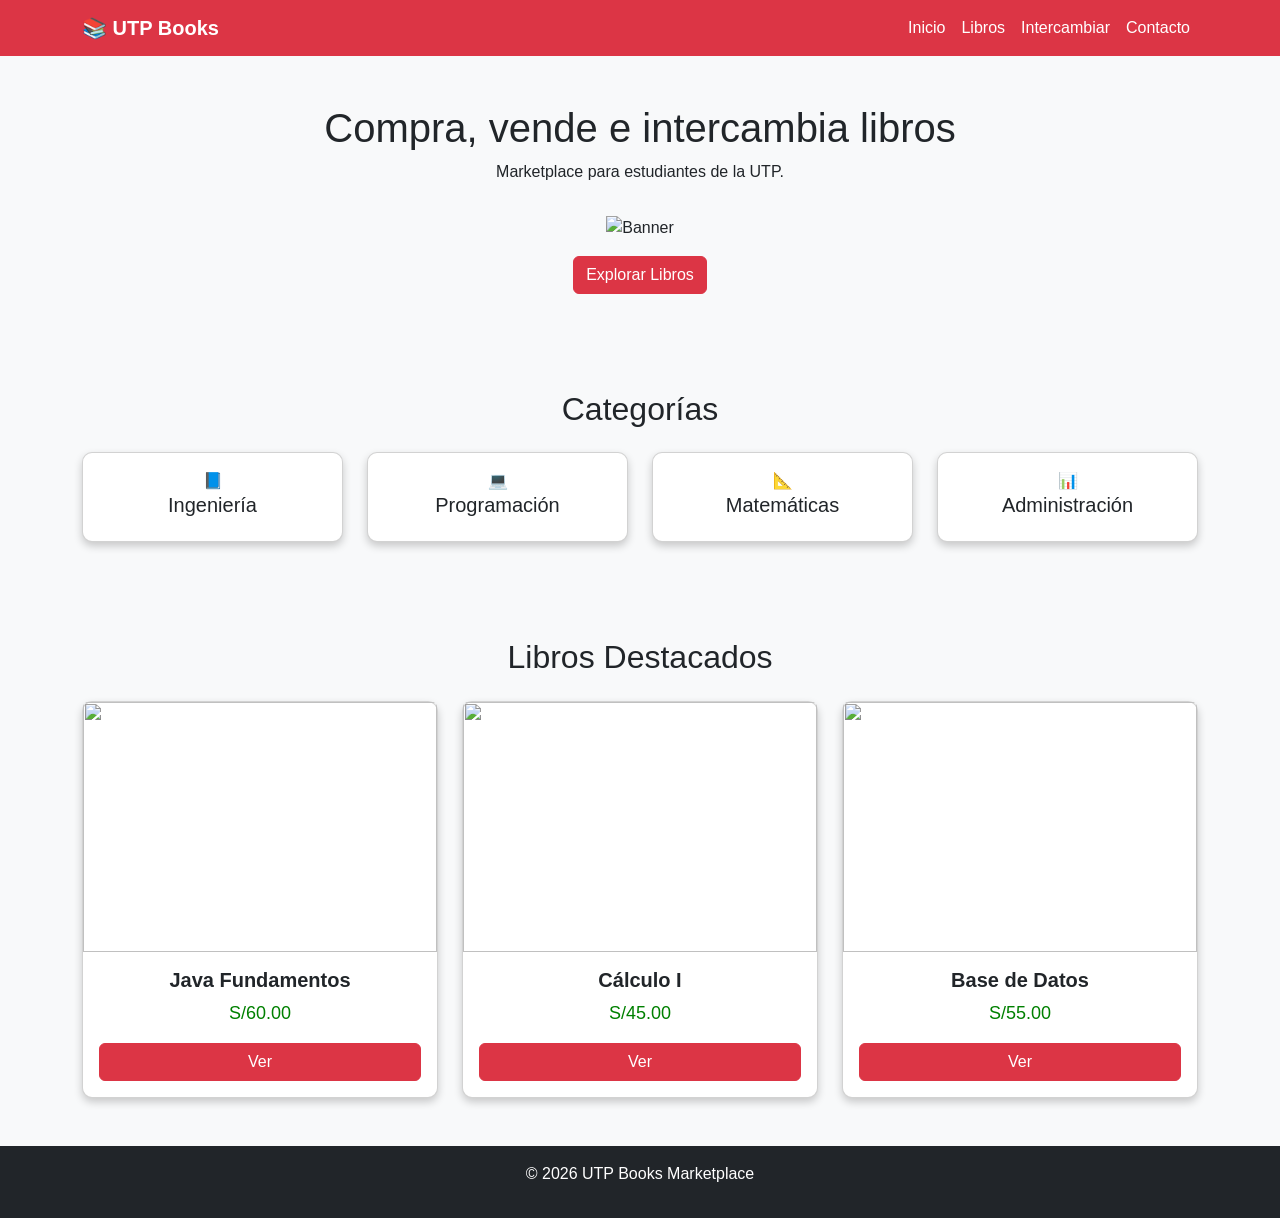
==== index.html @ f81825b6 "Avance 30% del proyecto" ====
<!DOCTYPE html>
<html lang="es">
<head>
    <meta charset="UTF-8">
    <meta name="viewport" content="width=device-width, initial-scale=1.0">
    <title>UTP Books Marketplace</title>
    <!-- Bootstrap -->
    <link href="https://cdn.jsdelivr.net/npm/bootstrap@5.3.7/dist/css/bootstrap.min.css" rel="stylesheet">
    <!-- CSS -->
    <link rel="stylesheet" href="css/style.css">
</head>
<body>
<!-- barra de navegacion -->
<nav class="navbar navbar-expand-lg navbar-dark bg-danger">
    <div class="container">
        <a class="navbar-brand" href="#">📚 UTP Books</a>
        <button class="navbar-toggler" data-bs-toggle="collapse" data-bs-target="#menu">
            <span class="navbar-toggler-icon"></span>
        </button>
        <div class="collapse navbar-collapse" id="menu">
            <ul class="navbar-nav ms-auto">
                <li class="nav-item"><a class="nav-link active" href="index.html">Inicio</a></li>
                <li class="nav-item"><a class="nav-link" href="productos.html">Libros</a></li>
                <li class="nav-item"><a class="nav-link" href="detalle.html">Intercambiar</a></li>
                <li class="nav-item"><a class="nav-link" href="contacto.html">Contacto</a></li>
            </ul>
        </div>
    </div>
</nav>
<!-- Banner -->
<section class="container text-center py-5">
    <h1>Compra, vende e intercambia libros</h1>
    <p>Marketplace para estudiantes de la UTP.</p>
    <img src="img/banner.jpg" class="img-fluid my-3" alt="Banner">
    <br>
    <a href="productos.html" class="btn btn-danger">
        Explorar Libros
    </a>
</section>
<!-- Categorías -->
<section class="container py-5">
    <h2 class="text-center mb-4">Categorías</h2>
    <div class="row text-center">
        <div class="col-md-3">
            <div class="card p-3">
                📘
                <h5>Ingeniería</h5>
            </div>
        </div>
        <div class="col-md-3">
            <div class="card p-3">
                💻
                <h5>Programación</h5>
            </div>
        </div>
        <div class="col-md-3">
            <div class="card p-3">
                📐
                <h5>Matemáticas</h5>
            </div>
        </div>
        <div class="col-md-3">
            <div class="card p-3">
                📊
                <h5>Administración</h5>
            </div>
        </div>
    </div>
</section>
<!-- Libros destacados -->
<section class="container py-5">
    <h2 class="text-center mb-4">Libros Destacados</h2>
    <div class="row">
        <div class="col-md-4">
            <div class="card">
                <img src="img/java.jpg" class="card-img-top" alt="">
                <div class="card-body text-center">
                    <h5>Java Fundamentos</h5>
                    <p>S/60.00</p>
                    <a href="detalle.html" class="btn btn-danger">Ver</a>
                </div>
            </div>
        </div>
        <div class="col-md-4">
            <div class="card">
                <img src="img/calculo.jpg" class="card-img-top" alt="">
                <div class="card-body text-center">
                    <h5>Cálculo I</h5>
                    <p>S/45.00</p>
                    <a href="detalle.html" class="btn btn-danger">Ver</a>
                </div>
            </div>
        </div>
        <div class="col-md-4">
            <div class="card">
                <img src="img/bd.jpg" class="card-img-top" alt="">
                <div class="card-body text-center">
                    <h5>Base de Datos</h5>
                    <p>S/55.00</p>
                    <a href="detalle.html" class="btn btn-danger">Ver</a>
                </div>
            </div>
        </div>
    </div>
</section>
<!-- Footer -->
<footer class="bg-dark text-white text-center p-3">
    <p>© 2026 UTP Books Marketplace</p>
</footer>
<script src="https://cdn.jsdelivr.net/npm/bootstrap@5.3.7/dist/js/bootstrap.bundle.min.js"></script>
<script src="js/main.js"></script>
</body>
</html>
---- css/style.css ----
.navbar {
  background: #c8102e;
}
.navbar .navbar-brand {
  color: #ffffff;
  font-weight: bold;
}
.navbar .nav-link {
  color: #ffffff;
}
.navbar .nav-link:hover {
  color: yellow;
}

body {
  background: #f8f9fa;
  font-family: Arial, sans-serif;
}

section {
  padding: 40px 0;
}

.card {
  border-radius: 10px;
  box-shadow: 0 4px 8px rgba(0, 0, 0, 0.2);
  transition: 0.3s;
}
.card:hover {
  transform: scale(1.03);
}
.card img {
  height: 250px;
  -o-object-fit: cover;
     object-fit: cover;
}

.card-body h5 {
  font-weight: bold;
}
.card-body p {
  color: green;
  font-size: 18px;
}
.card-body .btn {
  width: 100%;
}

footer {
  background: #212529;
  color: #ffffff;
  text-align: center;
  padding: 20px;
}
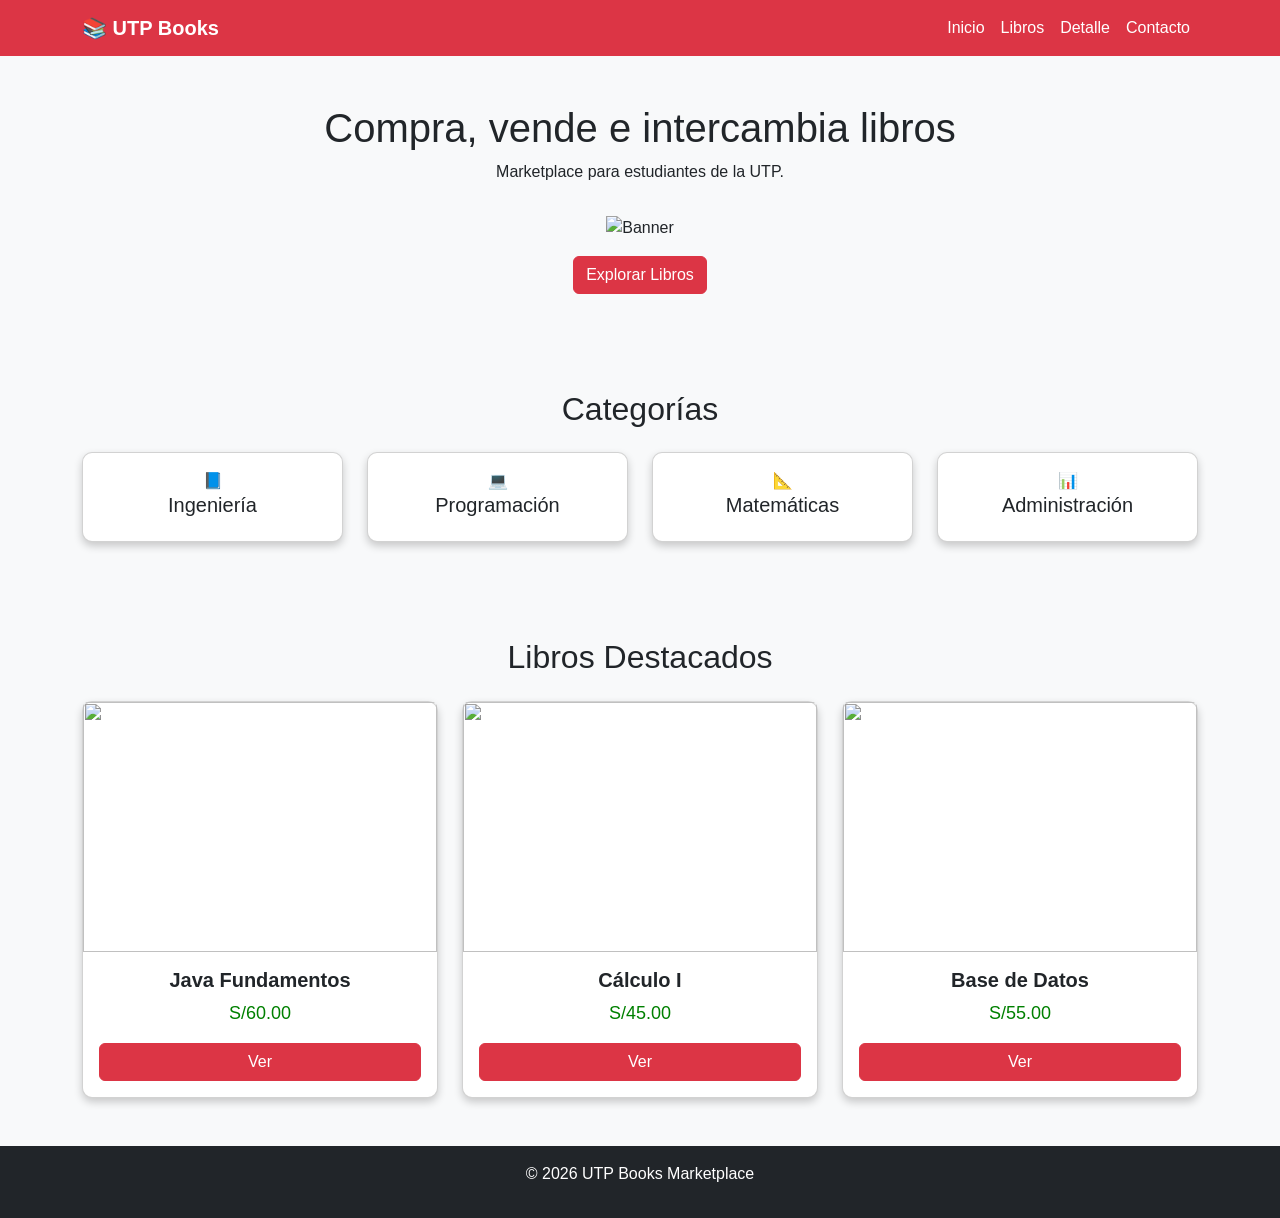
==== commit 047ddb51: "Se añadió la parte de backend para conectar con las base de datos y cargar los productos desde ahí" ====
--- a/index.html
+++ b/index.html
@@ -21,7 +21,7 @@
             <ul class="navbar-nav ms-auto">
                 <li class="nav-item"><a class="nav-link active" href="index.html">Inicio</a></li>
                 <li class="nav-item"><a class="nav-link" href="productos.html">Libros</a></li>
-                <li class="nav-item"><a class="nav-link" href="detalle.html">Intercambiar</a></li>
+                <li class="nav-item"><a class="nav-link" href="detalle.html">Detalle</a></li>
                 <li class="nav-item"><a class="nav-link" href="contacto.html">Contacto</a></li>
             </ul>
         </div>
--- a/css/style.css
+++ b/css/style.css
@@ -31,8 +31,7 @@
 }
 .card img {
   height: 250px;
-  -o-object-fit: cover;
-     object-fit: cover;
+  object-fit: cover;
 }
 
 .card-body h5 {
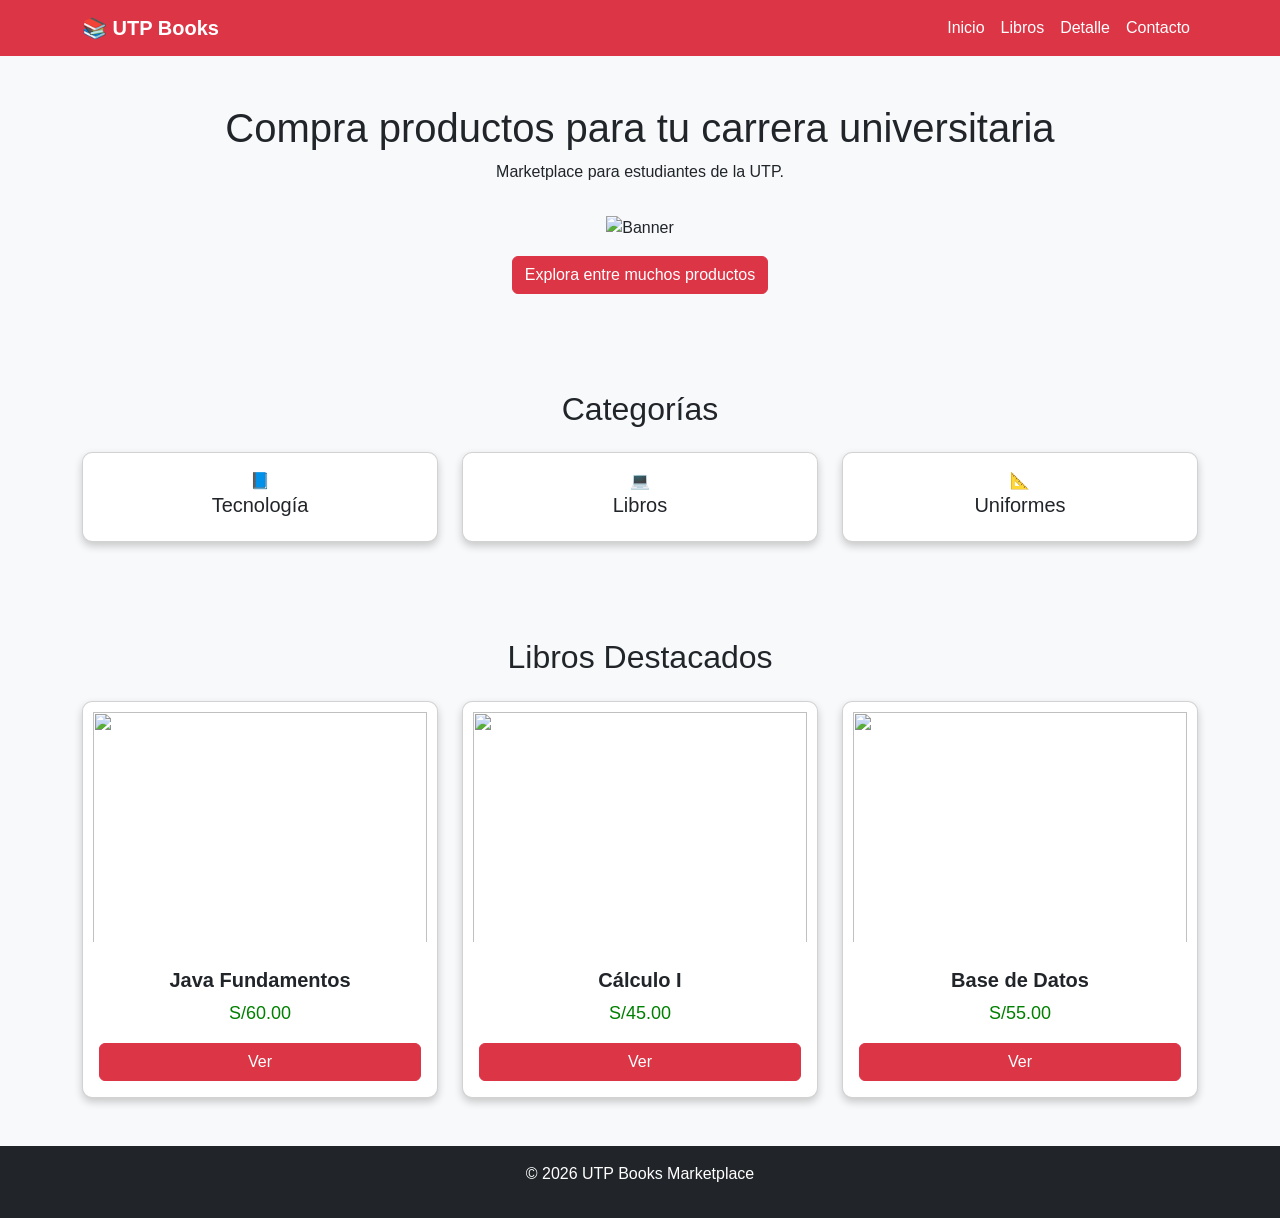
==== commit cc5a776e: "La pagina ya puede mostrar los productos añadidos a la base de datos mediante el uso de fetch o api" ====
--- a/index.html
+++ b/index.html
@@ -29,40 +29,34 @@
 </nav>
 <!-- Banner -->
 <section class="container text-center py-5">
-    <h1>Compra, vende e intercambia libros</h1>
+    <h1>Compra productos para tu carrera universitaria</h1>
     <p>Marketplace para estudiantes de la UTP.</p>
     <img src="img/banner.jpg" class="img-fluid my-3" alt="Banner">
     <br>
     <a href="productos.html" class="btn btn-danger">
-        Explorar Libros
+        Explora entre muchos productos
     </a>
 </section>
 <!-- Categorías -->
 <section class="container py-5">
     <h2 class="text-center mb-4">Categorías</h2>
     <div class="row text-center">
-        <div class="col-md-3">
+        <div class="col-md-4">
             <div class="card p-3">
                 📘
-                <h5>Ingeniería</h5>
+                <h5>Tecnología</h5>
             </div>
         </div>
-        <div class="col-md-3">
+        <div class="col-md-4">
             <div class="card p-3">
                 💻
-                <h5>Programación</h5>
+                <h5>Libros</h5>
             </div>
         </div>
-        <div class="col-md-3">
+        <div class="col-md-4">
             <div class="card p-3">
                 📐
-                <h5>Matemáticas</h5>
-            </div>
-        </div>
-        <div class="col-md-3">
-            <div class="card p-3">
-                📊
-                <h5>Administración</h5>
+                <h5>Uniformes</h5>
             </div>
         </div>
     </div>
--- a/css/style.css
+++ b/css/style.css
@@ -31,7 +31,8 @@
 }
 .card img {
   height: 250px;
-  object-fit: cover;
+  object-fit: contain;
+  padding:10px;
 }
 
 .card-body h5 {
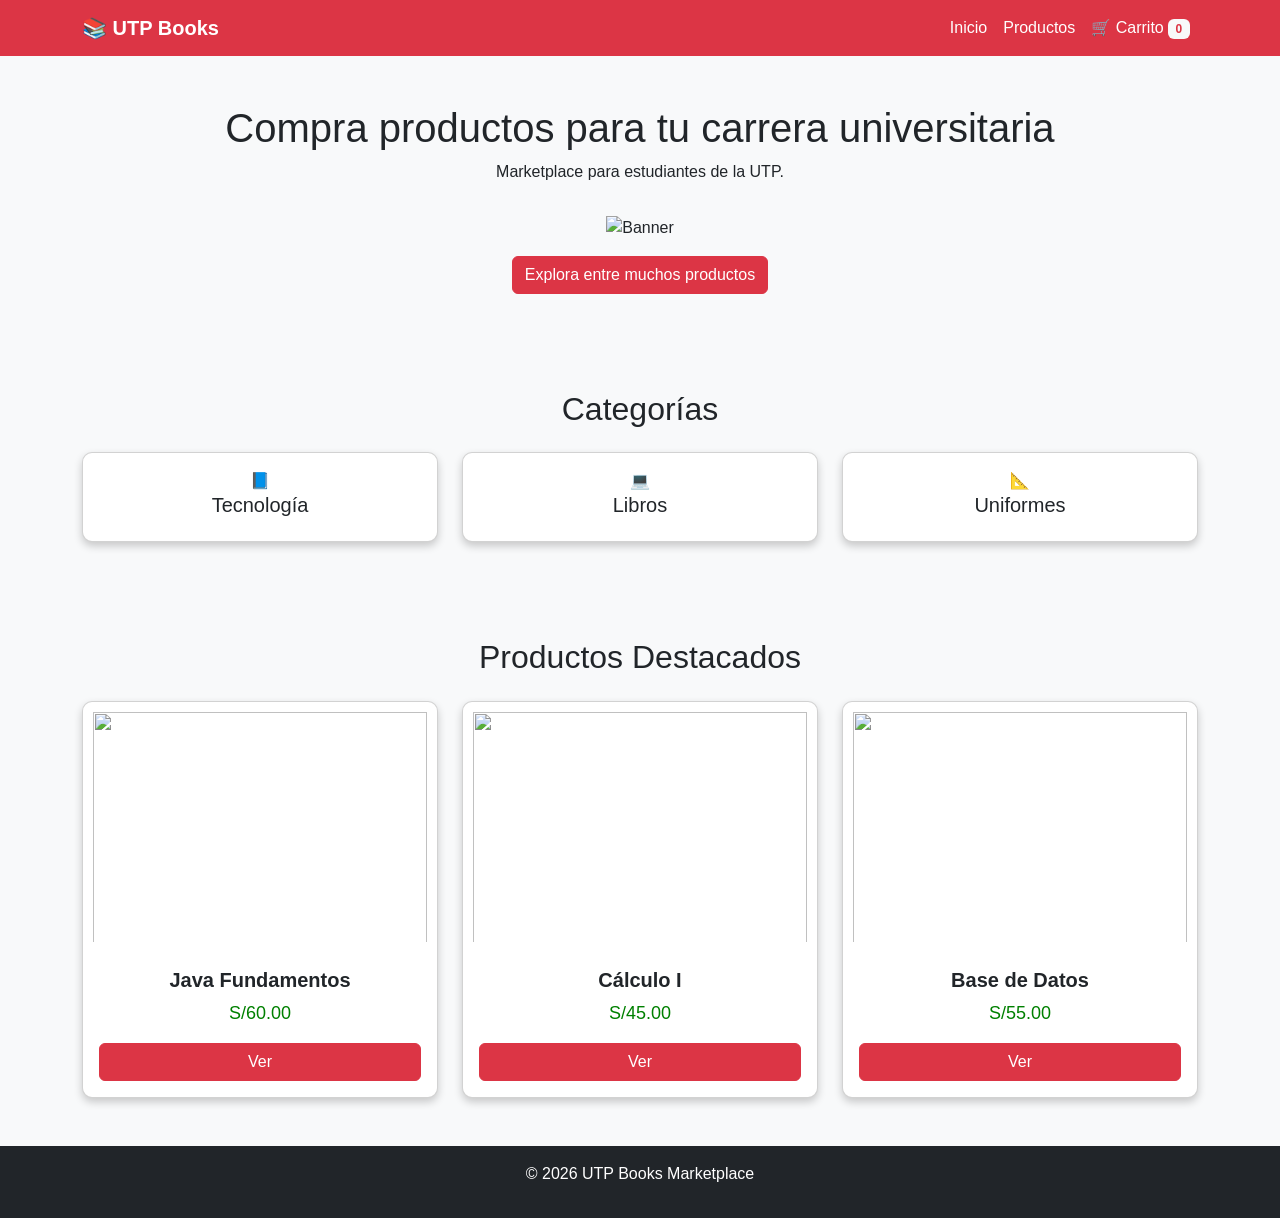
==== commit 303429ed: "Se añadió la pagina detalle para cada producto, La pagina carrito está habilitada con todas sus func" ====
--- a/index.html
+++ b/index.html
@@ -20,9 +20,10 @@
         <div class="collapse navbar-collapse" id="menu">
             <ul class="navbar-nav ms-auto">
                 <li class="nav-item"><a class="nav-link active" href="index.html">Inicio</a></li>
-                <li class="nav-item"><a class="nav-link" href="productos.html">Libros</a></li>
-                <li class="nav-item"><a class="nav-link" href="detalle.html">Detalle</a></li>
-                <li class="nav-item"><a class="nav-link" href="contacto.html">Contacto</a></li>
+                <li class="nav-item"><a class="nav-link" href="productos.html">Productos</a></li>
+                <li class="nav-item">
+                    <a class="nav-link" href="carrito.html">🛒 Carrito<span id="contadorCarrito" class="badge bg-light text-danger ms-1">0</span></a>
+                </li>
             </ul>
         </div>
     </div>
@@ -63,7 +64,7 @@
 </section>
 <!-- Libros destacados -->
 <section class="container py-5">
-    <h2 class="text-center mb-4">Libros Destacados</h2>
+    <h2 class="text-center mb-4">Productos Destacados</h2>
     <div class="row">
         <div class="col-md-4">
             <div class="card">
@@ -103,5 +104,6 @@
 </footer>
 <script src="https://cdn.jsdelivr.net/npm/bootstrap@5.3.7/dist/js/bootstrap.bundle.min.js"></script>
 <script src="js/main.js"></script>
+<script src="js/carrito.js"></script>
 </body>
 </html>
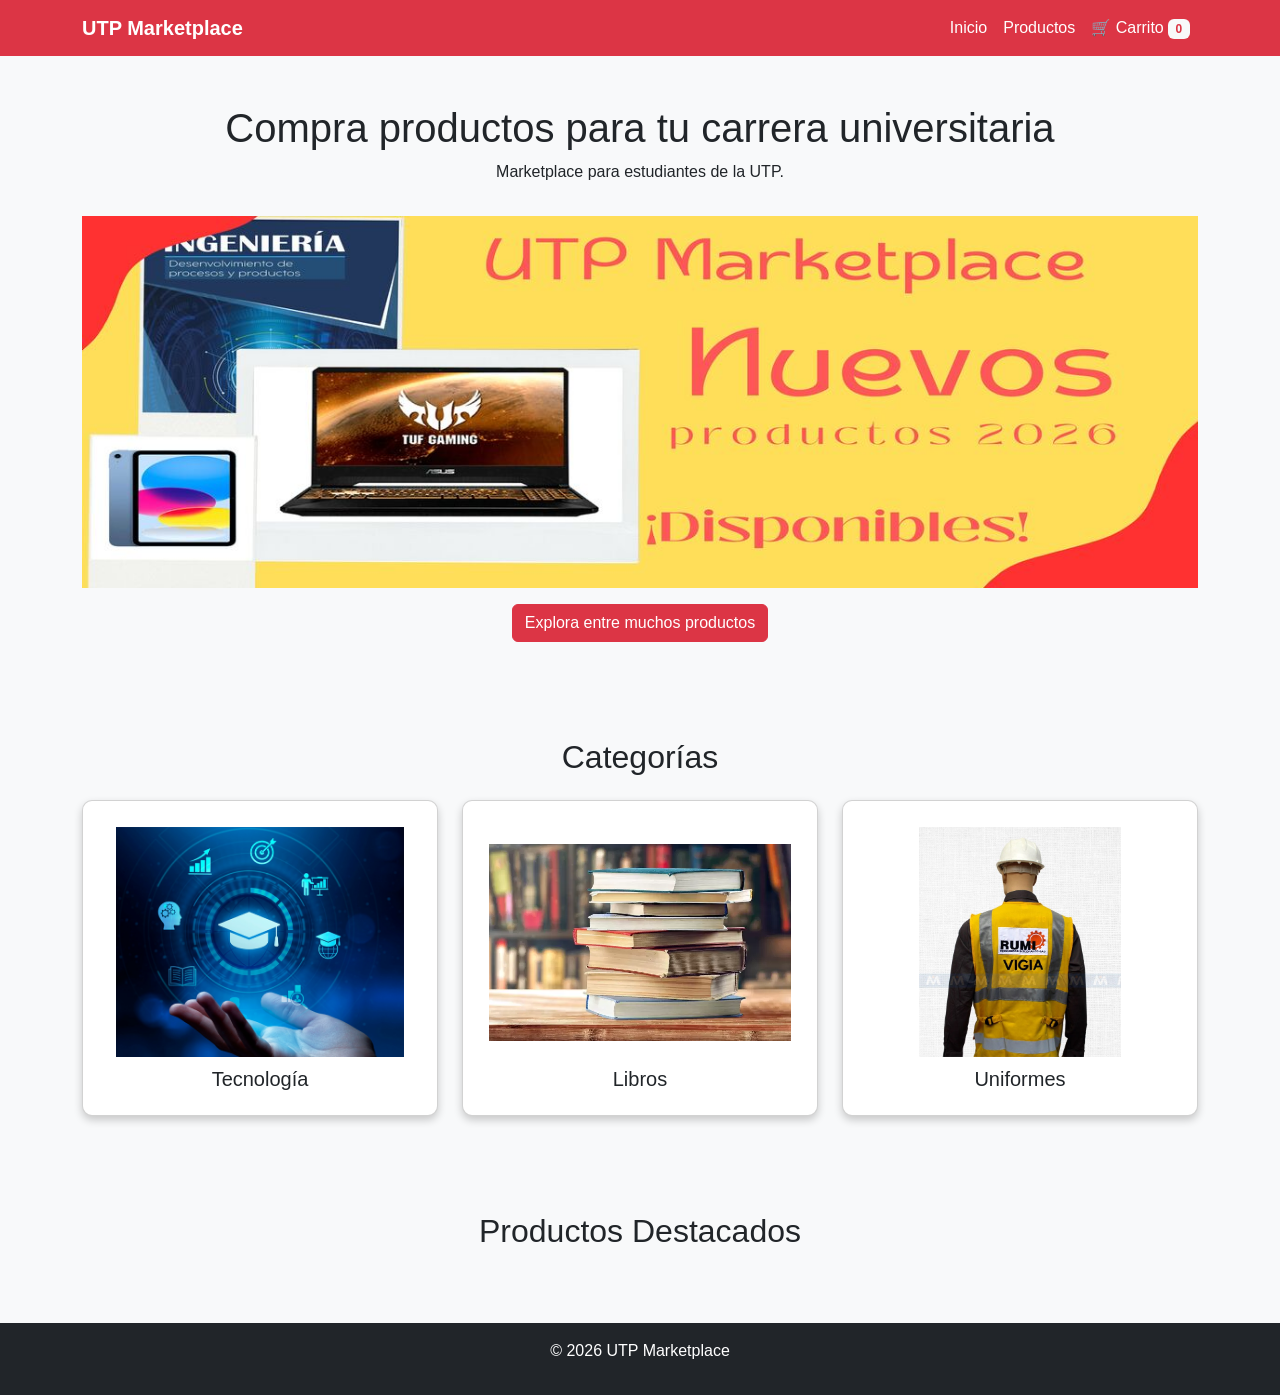
==== commit b895bb60: "Se mejoró la pagina principal, se añadió un banner, las categorias y los productos destacados. Tambi" ====
--- a/index.html
+++ b/index.html
@@ -13,7 +13,7 @@
 <!-- barra de navegacion -->
 <nav class="navbar navbar-expand-lg navbar-dark bg-danger">
     <div class="container">
-        <a class="navbar-brand" href="#">📚 UTP Books</a>
+        <a class="navbar-brand" href="#">UTP Marketplace</a>
         <button class="navbar-toggler" data-bs-toggle="collapse" data-bs-target="#menu">
             <span class="navbar-toggler-icon"></span>
         </button>
@@ -28,11 +28,12 @@
         </div>
     </div>
 </nav>
+<main>
 <!-- Banner -->
 <section class="container text-center py-5">
     <h1>Compra productos para tu carrera universitaria</h1>
     <p>Marketplace para estudiantes de la UTP.</p>
-    <img src="img/banner.jpg" class="img-fluid my-3" alt="Banner">
+    <img src="img/bannerutp.jpg" class="img-fluid my-3" alt="Banner">
     <br>
     <a href="productos.html" class="btn btn-danger">
         Explora entre muchos productos
@@ -44,19 +45,19 @@
     <div class="row text-center">
         <div class="col-md-4">
             <div class="card p-3">
-                📘
+                <img src="img/cat-tecnologia.jpeg">
                 <h5>Tecnología</h5>
             </div>
         </div>
         <div class="col-md-4">
             <div class="card p-3">
-                💻
+                <img src="img/cat-libros.jpeg">
                 <h5>Libros</h5>
             </div>
         </div>
         <div class="col-md-4">
             <div class="card p-3">
-                📐
+                <img src="img/cat-uniforme.jpeg">
                 <h5>Uniformes</h5>
             </div>
         </div>
@@ -65,45 +66,17 @@
 <!-- Libros destacados -->
 <section class="container py-5">
     <h2 class="text-center mb-4">Productos Destacados</h2>
-    <div class="row">
-        <div class="col-md-4">
-            <div class="card">
-                <img src="img/java.jpg" class="card-img-top" alt="">
-                <div class="card-body text-center">
-                    <h5>Java Fundamentos</h5>
-                    <p>S/60.00</p>
-                    <a href="detalle.html" class="btn btn-danger">Ver</a>
-                </div>
-            </div>
-        </div>
-        <div class="col-md-4">
-            <div class="card">
-                <img src="img/calculo.jpg" class="card-img-top" alt="">
-                <div class="card-body text-center">
-                    <h5>Cálculo I</h5>
-                    <p>S/45.00</p>
-                    <a href="detalle.html" class="btn btn-danger">Ver</a>
-                </div>
-            </div>
-        </div>
-        <div class="col-md-4">
-            <div class="card">
-                <img src="img/bd.jpg" class="card-img-top" alt="">
-                <div class="card-body text-center">
-                    <h5>Base de Datos</h5>
-                    <p>S/55.00</p>
-                    <a href="detalle.html" class="btn btn-danger">Ver</a>
-                </div>
-            </div>
-        </div>
+    <div class="row" id="productosDestacados">
     </div>
 </section>
+</main>
 <!-- Footer -->
 <footer class="bg-dark text-white text-center p-3">
-    <p>© 2026 UTP Books Marketplace</p>
+    <p>© 2026 UTP Marketplace</p>
 </footer>
 <script src="https://cdn.jsdelivr.net/npm/bootstrap@5.3.7/dist/js/bootstrap.bundle.min.js"></script>
 <script src="js/main.js"></script>
 <script src="js/carrito.js"></script>
+<script src="js/index.js"></script>
 </body>
 </html>
--- a/css/style.css
+++ b/css/style.css
@@ -15,6 +15,13 @@
 body {
   background: #f8f9fa;
   font-family: Arial, sans-serif;
+  height: 100%;
+  min-height: 100vh;
+  display: flex;
+  flex-direction: column;
+}
+main{
+  flex:1;
 }
 
 section {
